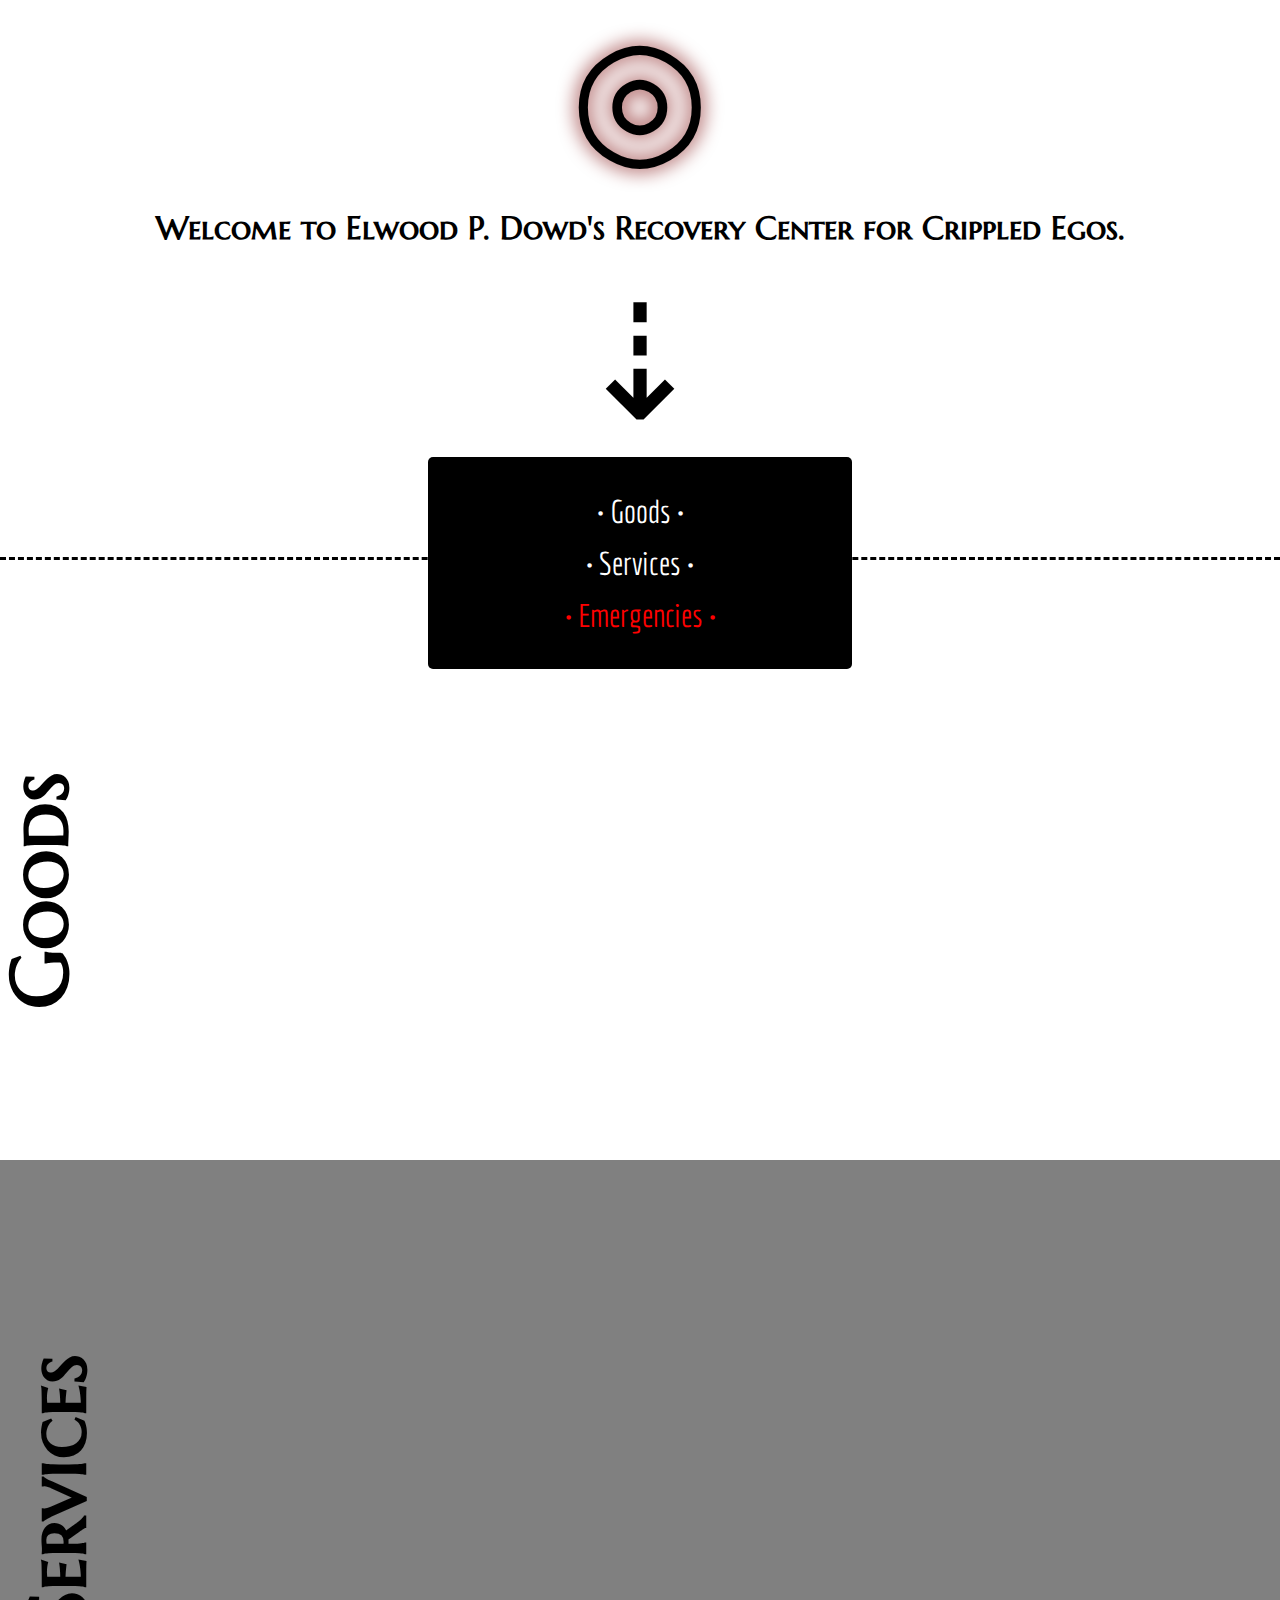
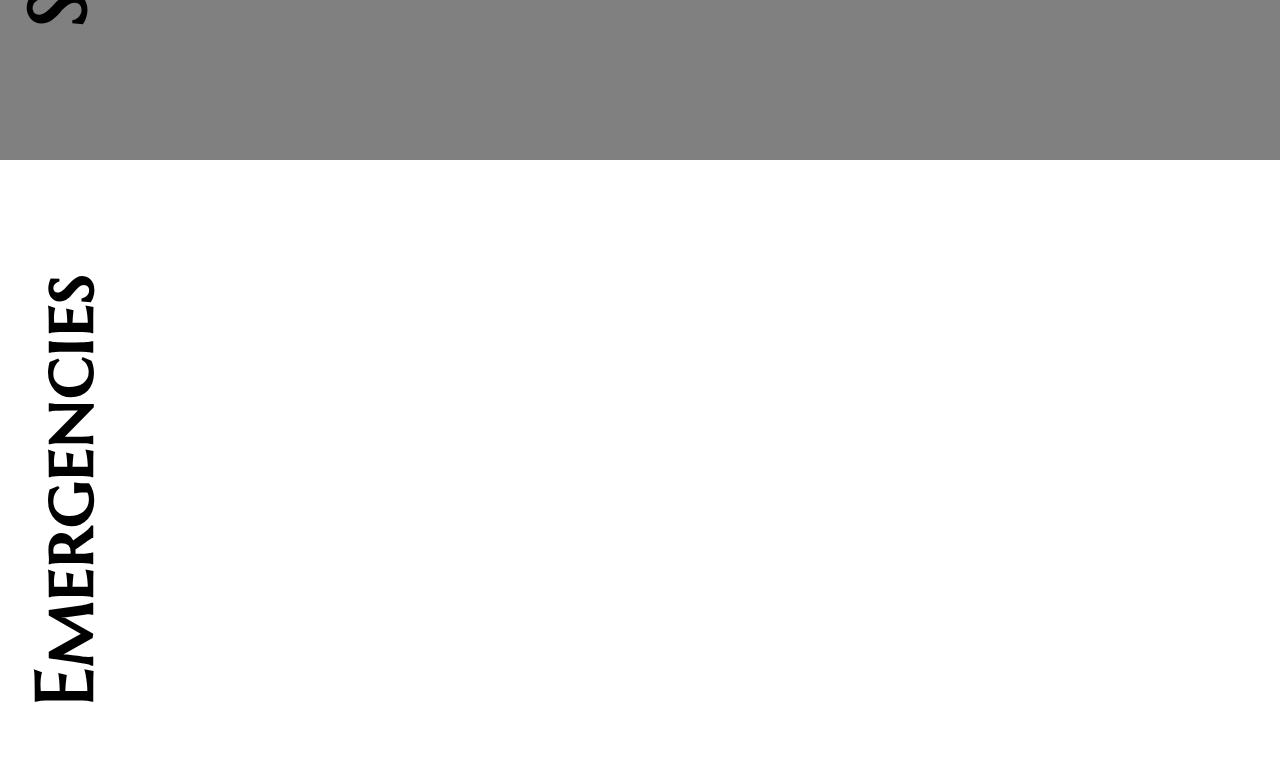
==== example-13.html @ 6ad3285f "ex 13 complete" ====
<!DOCTYPE html>
<!--[if lt IE 7]>      <html class="no-js lt-ie9 lt-ie8 lt-ie7"> <![endif]-->
<!--[if IE 7]>         <html class="no-js lt-ie9 lt-ie8"> <![endif]-->
<!--[if IE 8]>         <html class="no-js lt-ie9"> <![endif]-->
<!--[if gt IE 8]><!-->
<html class="no-js">
<!--<![endif]-->

<head>
    <meta charset="utf-8">
    <meta http-equiv="X-UA-Compatible" content="IE=edge">
    <title>Crippled Egos</title>
    <meta name="description" content="">
    <meta name="viewport" content="width=device-width, initial-scale=1">
    <link rel="stylesheet" type="text/css" href="normalize-css-13.css">
    <link rel="stylesheet" type="text/css" href="example-13.css">
    <link href='http://fonts.googleapis.com/css?family=Economica|Russo+One|Vollkorn:700|Merriweather' rel='stylesheet' type='text/css'>
    <link href='http://fonts.googleapis.com/css?family=Marcellus+SC|Lilita+One|Asset|Rammetto+One|Yeseva+One|Rokkitt|Cinzel|Orbitron|Spinnaker|Maven+Pro|Bowlby+One+SC|Allerta' rel='stylesheet' type='text/css'>


</head>

<body>
    <div class="head-pointer">
        <span class="home-dot">&#9678;</span>
        <br />
        <h1>Welcome to Elwood P. Dowd's Recovery Center for Crippled Egos.</h1>
        <span class="down-arrow">&#8675;</span>
    </div>

    <!--navbar begins -->

    <div class="nav">
        <ul>
            <li><a href='#'>• Goods •</a>
            </li>
            <li><a href='#'>• Services •</a>
            </li>
            <li>
                <a href='#'>
                    <span id="emergency-nav">• Emergencies •</span>
                </a>
            </li>
        </ul>
    </div>

    <!--navbar ends -->

    <div class="container">
        <div class="goods">
            <h1 class="content-header">Goods</h1>
        </div>
        <div class="services">
            <h1 class="content-header">Services</h1>
        </div>
        <div class="emergencies">
            <h1 class="content-header">Emergencies</h1>
        </div>
    </div>



    <script src="//ajax.googleapis.com/ajax/libs/jquery/1.10.2/jquery.min.js"></script>
    <script>
    window.jQuery || document.write('<script src="js/vendor/jquery-1.10.2.min.js"><\/script>')
    </script>

    <!-- Google Analytics: change UA-XXXXX-X to be your site's ID. -->
    <script>
    (function(b, o, i, l, e, r) {
        b.GoogleAnalyticsObject = l;
        b[l] || (b[l] =
            function() {
                (b[l].q = b[l].q || []).push(arguments)
            });
        b[l].l = +new Date;
        e = o.createElement(i);
        r = o.getElementsByTagName(i)[0];
        e.src = '//www.google-analytics.com/analytics.js';
        r.parentNode.insertBefore(e, r)
    }(window, document, 'script', 'ga'));
    ga('create', 'UA-XXXXX-X');
    ga('send', 'pageview');
    </script>
</body>

</html>
---- example-13.css ----
/* ---------------------------------------------------------- */
/* Float Examples for MakerSquare Front-End Class ----------- */
/* created by Elyse Holladay @elyseholladay ----------------- */
/* ---------------------------------------------------------- */

/* Example 13 */

/* I'm blank! Write some CSS to style your layout! */
@import url(http://fonts.googleapis.com/css?family=Economica|Russo+One|Vollkorn:700|Merriweather);
 @import url(http://fonts.googleapis.com/css?family=Marcellus+SC|Lilita+One|Asset|Rammetto+One|Yeseva+One|Rokkitt|Cinzel|Orbitron|Spinnaker|Maven+Pro|Bowlby+One+SC|Allerta);
 .head-pointer {
    text-align: center;
}
.head-pointer:after {
    visibility: hidden;
    display: block;
    content:" ";
    clear: both;
    height: 0;
}
.home-dot {
    font-size: 10em;
    color: black;
    text-shadow: 0 0 20px #780000;
}
.down-arrow {
    font-size: 10em;
}
h1 {
    font-family:'Marcellus SC', serif;
}
/*navigation*/
 .nav {
    margin-right: auto;
    margin-left:auto;
    width: 30%;
    padding: 20px;
    background-color: black;
    border-radius: 5px;
    position: relative;
}
.nav ul {
    list-style-type: none;
    padding: 0px;
}
.nav li {
    margin: 1em;
    text-align: center;
}
.nav ul li a {
    text-decoration: none;
    color: white;
    font-size: 2em;
    font-family:'Economica', sans-serif;
    width: 100%;
}
.nav li a:hover {
    color: black;
    background-color: #fff;
}
span#emergency-nav {
    color: red;
    display:block;
   
}
/*end navigation*/

/*begin goods section*/
 .container {
    margin-top: -7em;
    border-top-style: dashed;
    border-top-color: black;
}
h1.content-header {
    -webkit-transform: rotate(-90deg);
    font-size: 5em;
    margin-top:3.5em;
    margin-left:-1em;
    float: left;
}
.goods {
    width: 100%;
    height: 600px;
    display: block;
    position: relative;
}
.goods::after {
    background-image: url("skyFlowers.jpg");
    content:" ";
    opacity: 0.5;
    top: 0;
    left: 0;
    bottom: 0;
    right: 0;
    position: absolute;
    z-index: -1;
}
.services {
    width: 100%;
    height: 600px;
    display: block;
    float:left;
    background-color: grey;
}
.emergencies {
    width: 100%;
    height: 600px;
    display: block;
    float:left;
    margin-left:-4.5em;
}
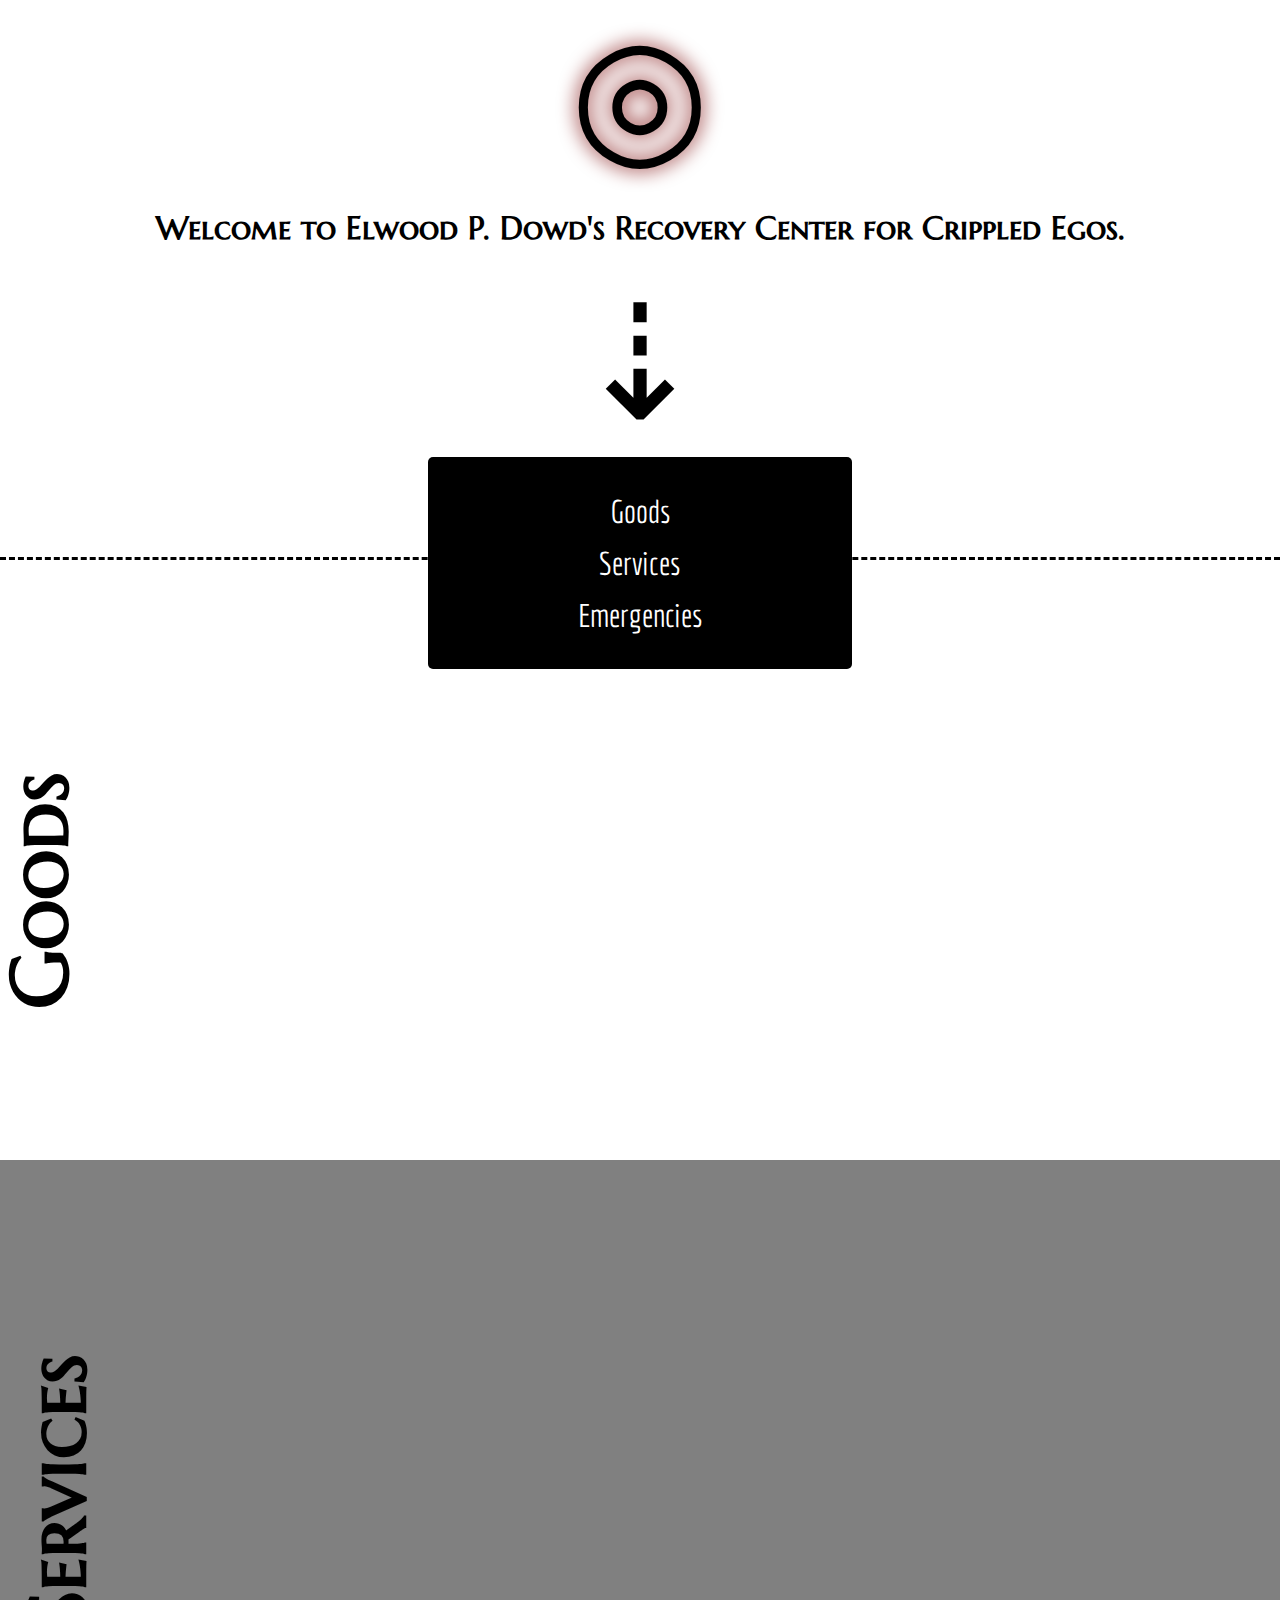
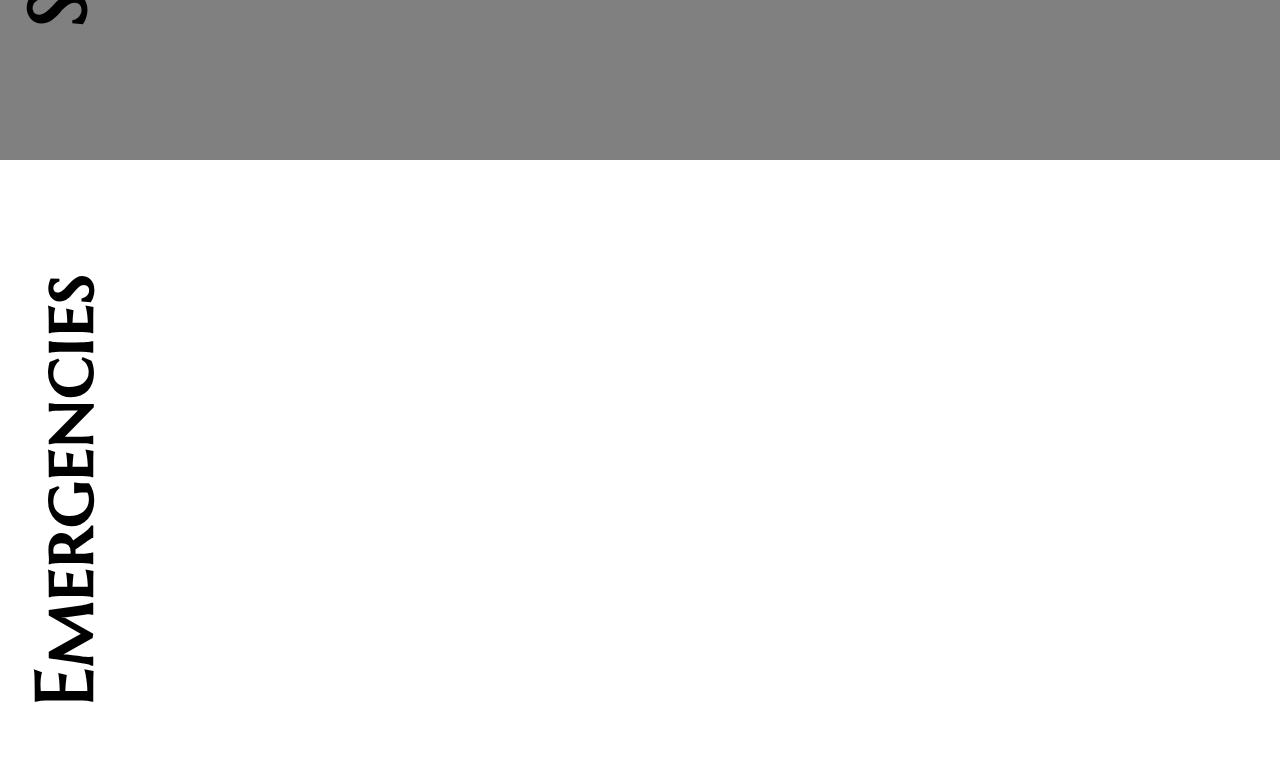
==== commit c11527b1: "ex 13" ====
--- a/example-13.html
+++ b/example-13.html
@@ -30,19 +30,18 @@
 
     <!--navbar begins -->
 
-    <div class="nav">
+    <nav>
         <ul>
-            <li><a href='#'>• Goods •</a>
+            <li><a href="#">Goods</a>
             </li>
-            <li><a href='#'>• Services •</a>
+            <li class="">
+                <a href="#">Services</a>
             </li>
-            <li>
-                <a href='#'>
-                    <span id="emergency-nav">• Emergencies •</span>
-                </a>
+            <li class="nav-emergency">
+                    <a href="#">Emergencies</a>
             </li>
         </ul>
-    </div>
+    </nav>
 
     <!--navbar ends -->
 
--- a/example-13.css
+++ b/example-13.css
@@ -30,7 +30,7 @@
     font-family:'Marcellus SC', serif;
 }
 /*navigation*/
- .nav {
+ nav {
     margin-right: auto;
     margin-left:auto;
     width: 30%;
@@ -38,30 +38,30 @@
     background-color: black;
     border-radius: 5px;
     position: relative;
+    z-index: 2;
 }
-.nav ul {
+nav ul {
     list-style-type: none;
     padding: 0px;
 }
-.nav li {
+nav li {
     margin: 1em;
     text-align: center;
 }
-.nav ul li a {
+nav ul li a {
     text-decoration: none;
     color: white;
     font-size: 2em;
     font-family:'Economica', sans-serif;
     width: 100%;
 }
-.nav li a:hover {
+nav li a:hover {
     color: black;
     background-color: #fff;
 }
-span#emergency-nav {
-    color: red;
-    display:block;
-   
+
+nav .nav-emergency:hover {
+    color:red;
 }
 /*end navigation*/
 
@@ -71,7 +71,7 @@
     border-top-style: dashed;
     border-top-color: black;
 }
-h1.content-header {
+.content-header {
     -webkit-transform: rotate(-90deg);
     font-size: 5em;
     margin-top:3.5em;
